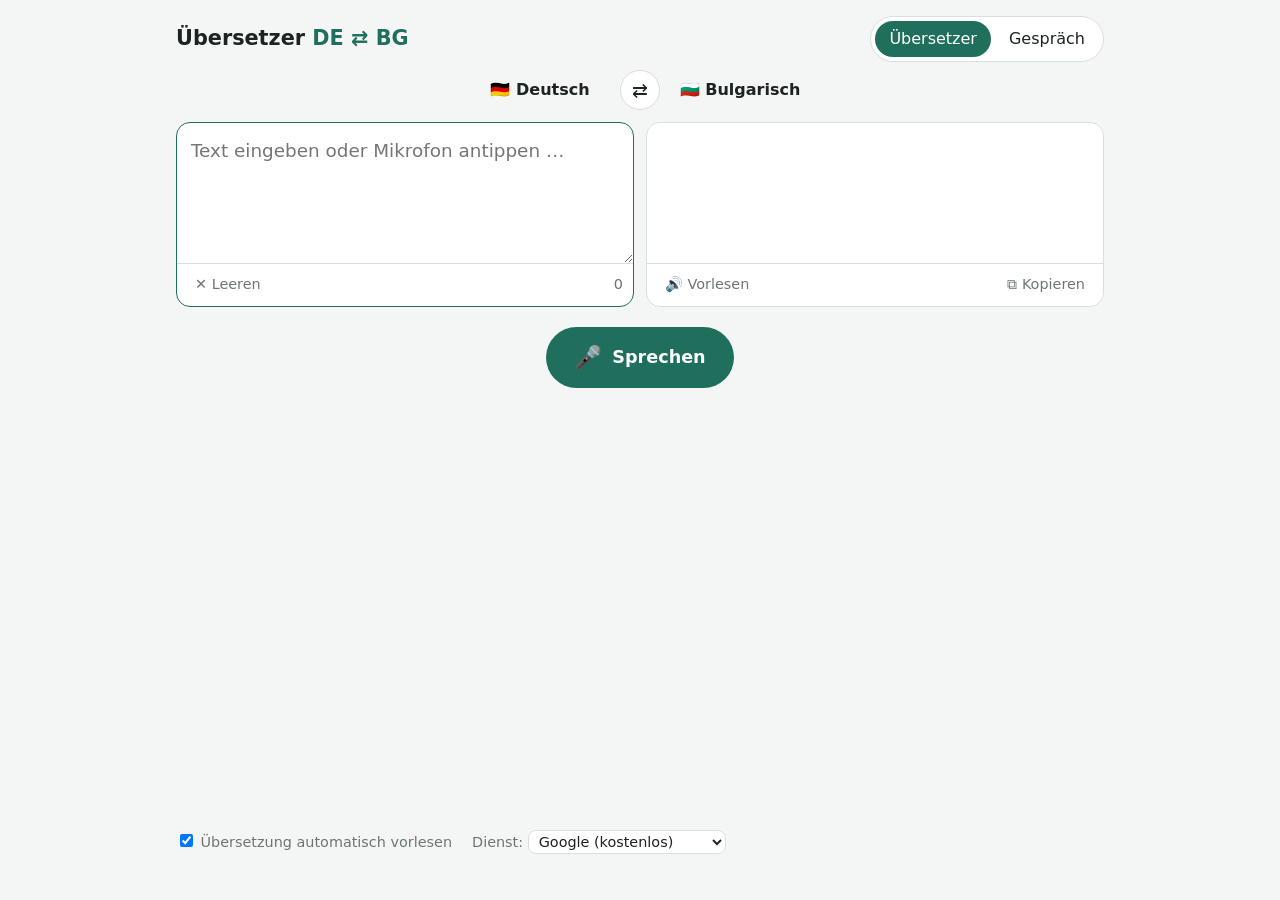
==== uebersetzer.html @ 12c06c35 "Add single-file build (uebersetzer.html) for opening without a server Co-Authored-By: Claude Opus 5." ====
<!doctype html>
<html lang="de">
<head>
  <meta charset="utf-8">
  <meta name="viewport" content="width=device-width, initial-scale=1, viewport-fit=cover">
  <meta name="theme-color" content="#1f6f5c">
  <meta name="description" content="Echtzeit-Übersetzer Deutsch ⇄ Bulgarisch mit Spracheingabe und Sprachausgabe.">
  <title>Übersetzer DE ⇄ BG</title>
  <link rel="icon" href="[data-uri]" type="image/svg+xml">
  <style>
:root {
  --bg: #f4f6f5;
  --surface: #ffffff;
  --text: #1b2421;
  --muted: #6b7672;
  --border: #d9dfdc;
  --accent: #1f6f5c;
  --accent-text: #ffffff;
  --danger: #c0392b;
  --bubble-de: #e7f1ee;
  --bubble-bg: #eef0f8;
  --radius: 14px;
}

@media (prefers-color-scheme: dark) {
  :root {
    --bg: #111715;
    --surface: #1b2320;
    --text: #e6ece9;
    --muted: #93a09b;
    --border: #2d3834;
    --accent: #3fb394;
    --accent-text: #0b1210;
    --danger: #e5675a;
    --bubble-de: #1e2f2a;
    --bubble-bg: #23273a;
  }
}

* { box-sizing: border-box; }

html, body {
  margin: 0;
  background: var(--bg);
  color: var(--text);
  font: 16px/1.5 system-ui, -apple-system, "Segoe UI", Roboto, sans-serif;
}

body {
  display: flex;
  flex-direction: column;
  min-height: 100vh;
  min-height: 100dvh;
  max-width: 960px;
  margin: 0 auto;
  padding: 0 16px env(safe-area-inset-bottom);
}

.app-header {
  display: flex;
  flex-wrap: wrap;
  align-items: center;
  justify-content: space-between;
  gap: 8px;
  padding: 16px 0 8px;
}

h1 { font-size: 1.3rem; margin: 0; }
h1 .pair { color: var(--accent); }

.tabs { display: flex; gap: 4px; background: var(--surface); border: 1px solid var(--border); border-radius: 999px; padding: 4px; }
.tab {
  border: 0; background: none; color: var(--text); font: inherit;
  padding: 6px 14px; border-radius: 999px; cursor: pointer;
}
.tab.active { background: var(--accent); color: var(--accent-text); }

main { flex: 1; display: flex; flex-direction: column; }
.view { display: flex; flex-direction: column; flex: 1; gap: 12px; }
.view[hidden] { display: none; }

.lang-bar { display: flex; align-items: center; justify-content: center; gap: 12px; font-weight: 600; }
.lang { min-width: 8.5em; text-align: center; }

.icon-btn {
  width: 40px; height: 40px; border-radius: 50%;
  border: 1px solid var(--border); background: var(--surface); color: var(--text);
  font-size: 1.2rem; cursor: pointer;
}

.panels { display: grid; grid-template-columns: 1fr 1fr; gap: 12px; }
@media (max-width: 640px) { .panels { grid-template-columns: 1fr; } }

.panel {
  display: flex; flex-direction: column;
  background: var(--surface); border: 1px solid var(--border); border-radius: var(--radius);
  min-height: 180px;
}
.panel textarea, .output-text {
  flex: 1; width: 100%; min-height: 140px; padding: 14px;
  border: 0; background: transparent; color: var(--text);
  font: inherit; font-size: 1.15rem; resize: vertical;
  white-space: pre-wrap; overflow-wrap: anywhere;
}
.panel textarea:focus { outline: none; }
.panel:focus-within { border-color: var(--accent); }
.output-text .interim, .bubble .interim { color: var(--muted); }

.panel-actions { display: flex; align-items: center; justify-content: space-between; gap: 8px; padding: 6px 10px; border-top: 1px solid var(--border); }
.small-btn {
  border: 0; background: none; color: var(--muted); font: inherit; font-size: .9rem;
  padding: 4px 8px; border-radius: 8px; cursor: pointer;
}
.small-btn:hover { background: var(--bg); color: var(--text); }
.muted { color: var(--muted); font-size: .9rem; }

.mic-row { display: flex; justify-content: center; padding: 8px 0; }
.mic-btn, .talk-btn {
  display: inline-flex; align-items: center; justify-content: center; gap: 10px;
  border: 0; border-radius: 999px; cursor: pointer; font: inherit; font-weight: 600;
  background: var(--accent); color: var(--accent-text);
}
.mic-btn { padding: 14px 28px; font-size: 1.1rem; }
.mic-icon { font-size: 1.4rem; }
.mic-btn.listening, .talk-btn.listening { background: var(--danger); animation: pulse 1.4s infinite; }
.mic-btn:disabled, .talk-btn:disabled { opacity: .5; cursor: not-allowed; animation: none; }

@keyframes pulse {
  0% { box-shadow: 0 0 0 0 color-mix(in srgb, var(--danger) 60%, transparent); }
  70% { box-shadow: 0 0 0 16px transparent; }
  100% { box-shadow: 0 0 0 0 transparent; }
}

.chat {
  flex: 1; min-height: 240px; max-height: 60vh; overflow-y: auto;
  display: flex; flex-direction: column; gap: 10px;
  background: var(--surface); border: 1px solid var(--border); border-radius: var(--radius); padding: 14px;
}
.chat-empty { margin: auto; text-align: center; }
.bubble { max-width: 85%; padding: 10px 14px; border-radius: var(--radius); }
.bubble.de { align-self: flex-start; background: var(--bubble-de); }
.bubble.bg { align-self: flex-end; background: var(--bubble-bg); }
.bubble .original { font-size: .9rem; color: var(--muted); }
.bubble .translation { font-size: 1.15rem; font-weight: 500; }
.bubble button { margin-top: 4px; padding: 2px 6px; }

.talk-row { display: grid; grid-template-columns: 1fr 1fr; gap: 12px; padding-bottom: 8px; }
.talk-btn { flex-direction: column; gap: 4px; padding: 18px 12px; border-radius: var(--radius); font-size: 1rem; }
.talk-btn .flag { font-size: 1.8rem; }

.settings {
  display: flex; flex-wrap: wrap; align-items: center; gap: 8px 20px;
  padding: 12px 0 16px; color: var(--muted); font-size: .9rem;
}
.settings select {
  font: inherit; color: var(--text); background: var(--surface);
  border: 1px solid var(--border); border-radius: 8px; padding: 2px 6px;
}
.status { width: 100%; margin: 0; min-height: 1.5em; }
.status.error { color: var(--danger); }
</style>
</head>
<body>
  <header class="app-header">
    <h1>Übersetzer <span class="pair">DE ⇄ BG</span></h1>
    <nav class="tabs" role="tablist">
      <button class="tab active" role="tab" aria-selected="true" data-tab="translator">Übersetzer</button>
      <button class="tab" role="tab" aria-selected="false" data-tab="conversation">Gespräch</button>
    </nav>
  </header>

  <main>
    <!-- Übersetzer: Text oder Sprache, live übersetzt -->
    <section id="translator" class="view active" role="tabpanel">
      <div class="lang-bar">
        <span class="lang" id="sourceLabel">🇩🇪 Deutsch</span>
        <button id="swapBtn" class="icon-btn" title="Sprachen tauschen" aria-label="Sprachen tauschen">⇄</button>
        <span class="lang" id="targetLabel">🇧🇬 Bulgarisch</span>
      </div>

      <div class="panels">
        <div class="panel">
          <textarea id="sourceText" placeholder="Text eingeben oder Mikrofon antippen …" autofocus></textarea>
          <div class="panel-actions">
            <button id="clearBtn" class="small-btn" title="Leeren">✕ Leeren</button>
            <span id="charCount" class="muted">0</span>
          </div>
        </div>
        <div class="panel output">
          <div id="targetText" class="output-text" aria-live="polite"></div>
          <div class="panel-actions">
            <button id="speakBtn" class="small-btn" title="Vorlesen">🔊 Vorlesen</button>
            <button id="copyBtn" class="small-btn" title="Kopieren">⧉ Kopieren</button>
          </div>
        </div>
      </div>

      <div class="mic-row">
        <button id="micBtn" class="mic-btn" aria-pressed="false">
          <span class="mic-icon">🎤</span>
          <span id="micLabel">Sprechen</span>
        </button>
      </div>
    </section>

    <!-- Gespräch: zwei Personen sprechen abwechselnd -->
    <section id="conversation" class="view" role="tabpanel" hidden>
      <div id="chat" class="chat" aria-live="polite">
        <p class="chat-empty muted">
          Tippe auf deine Sprache und sprich. Die Übersetzung wird angezeigt und vorgelesen.<br>
          Натиснете своя език и говорете. Преводът се показва и прочита на глас.
        </p>
      </div>
      <div class="talk-row">
        <button class="talk-btn" data-lang="de">
          <span class="flag">🇩🇪</span>
          <span>Deutsch sprechen</span>
        </button>
        <button class="talk-btn" data-lang="bg">
          <span class="flag">🇧🇬</span>
          <span>Говоря български</span>
        </button>
      </div>
    </section>
  </main>

  <footer class="settings">
    <label><input type="checkbox" id="autoSpeak" checked> Übersetzung automatisch vorlesen</label>
    <label>Dienst:
      <select id="provider">
        <option value="google">Google (kostenlos)</option>
        <option value="mymemory">MyMemory (kostenlos)</option>
      </select>
    </label>
    <p id="status" class="status" role="status"></p>
  </footer>

  <script>
/*
 * Translator – kleine, eigenständige Übersetzungsbibliothek (Deutsch ⇄ Bulgarisch).
 *
 * Kann unabhängig von der Oberfläche in jede Web-App eingebunden werden:
 *
 *   <script src="translator.js"><\/script>
 *   const t = new Translator({ provider: 'google' });
 *   const bg = await t.translate('Guten Morgen', 'de', 'bg');
 *
 * Unterstützte Dienste (beide ohne API-Schlüssel nutzbar):
 *   - 'google'   : inoffizieller Google-Translate-Endpunkt (schnell, gute Qualität)
 *   - 'mymemory' : MyMemory API (Tageslimit ~5000 Zeichen pro IP)
 * Fällt der gewählte Dienst aus, wird automatisch der andere versucht.
 */
(function (global) {
  'use strict';

  const MYMEMORY_MAX_BYTES = 450; // API-Limit liegt bei 500 Bytes pro Anfrage

  const providers = {
    async google(text, from, to, signal) {
      const url = 'https://translate.googleapis.com/translate_a/single' +
        `?client=gtx&dt=t&sl=${from}&tl=${to}&q=${encodeURIComponent(text)}`;
      const res = await fetch(url, { signal });
      if (!res.ok) throw new Error(`Google: HTTP ${res.status}`);
      const data = await res.json();
      return data[0].map((part) => part[0]).join('');
    },

    async mymemory(text, from, to, signal) {
      const chunks = splitIntoChunks(text, MYMEMORY_MAX_BYTES);
      const results = [];
      for (const chunk of chunks) {
        const url = 'https://api.mymemory.translated.net/get' +
          `?langpair=${from}|${to}&q=${encodeURIComponent(chunk)}`;
        const res = await fetch(url, { signal });
        if (!res.ok) throw new Error(`MyMemory: HTTP ${res.status}`);
        const data = await res.json();
        if (Number(data.responseStatus) !== 200) {
          throw new Error(`MyMemory: ${data.responseDetails || data.responseStatus}`);
        }
        results.push(decodeEntities(data.responseData.translatedText));
      }
      return results.join(' ');
    },
  };

  // Teilt Text an Satzgrenzen (notfalls an Wortgrenzen) in Stücke unter maxBytes.
  function splitIntoChunks(text, maxBytes) {
    const byteLength = (s) => new TextEncoder().encode(s).length;
    if (byteLength(text) <= maxBytes) return [text];

    const pieces = text.match(/[^.!?…\n]+[.!?…\n]*\s*/g) || [text];
    const chunks = [];
    let current = '';
    const push = (piece) => {
      if (byteLength(current + piece) <= maxBytes) {
        current += piece;
        return;
      }
      if (current) chunks.push(current.trim());
      current = '';
      if (byteLength(piece) <= maxBytes) {
        current = piece;
        return;
      }
      const words = piece.split(/(\s+)/).filter(Boolean);
      if (words.length > 1) {
        words.forEach(push);
        return;
      }
      // Einzelnes überlanges Wort: hart nach Zeichen teilen.
      let part = '';
      for (const ch of piece) {
        if (byteLength(part + ch) > maxBytes) {
          chunks.push(part);
          part = '';
        }
        part += ch;
      }
      current = part;
    };
    pieces.forEach(push);
    if (current.trim()) chunks.push(current.trim());
    return chunks;
  }

  function decodeEntities(s) {
    return s.replace(/&#(\d+);/g, (_, n) => String.fromCharCode(n))
      .replace(/&quot;/g, '"').replace(/&apos;|&#39;/g, "'")
      .replace(/&lt;/g, '<').replace(/&gt;/g, '>').replace(/&amp;/g, '&');
  }

  class Translator {
    constructor({ provider = 'google', cacheSize = 500 } = {}) {
      this.provider = provider;
      this.cacheSize = cacheSize;
      this.cache = new Map();
    }

    async translate(text, from, to, { signal } = {}) {
      const input = text.trim();
      if (!input || from === to) return input;

      const key = `${from}|${to}|${input}`;
      if (this.cache.has(key)) return this.cache.get(key);

      const order = [this.provider, ...Object.keys(providers).filter((p) => p !== this.provider)];
      let lastError;
      for (const name of order) {
        try {
          const result = await providers[name](input, from, to, signal);
          this.remember(key, result);
          return result;
        } catch (err) {
          if (err.name === 'AbortError') throw err;
          lastError = err;
        }
      }
      throw lastError;
    }

    remember(key, value) {
      if (this.cache.size >= this.cacheSize) {
        this.cache.delete(this.cache.keys().next().value);
      }
      this.cache.set(key, value);
    }
  }

  Translator.providers = providers;
  Translator.splitIntoChunks = splitIntoChunks;

  if (typeof module !== 'undefined' && module.exports) module.exports = Translator;
  else global.Translator = Translator;
})(typeof window !== 'undefined' ? window : globalThis);
</script>
  <script>
(function () {
  'use strict';

  const LANGS = {
    de: { label: '🇩🇪 Deutsch', speech: 'de-DE' },
    bg: { label: '🇧🇬 Bulgarisch', speech: 'bg-BG' },
  };
  const other = (lang) => (lang === 'de' ? 'bg' : 'de');

  const $ = (sel) => document.querySelector(sel);
  const els = {
    tabs: document.querySelectorAll('.tab'),
    sourceLabel: $('#sourceLabel'),
    targetLabel: $('#targetLabel'),
    swapBtn: $('#swapBtn'),
    sourceText: $('#sourceText'),
    targetText: $('#targetText'),
    charCount: $('#charCount'),
    clearBtn: $('#clearBtn'),
    speakBtn: $('#speakBtn'),
    copyBtn: $('#copyBtn'),
    micBtn: $('#micBtn'),
    micLabel: $('#micLabel'),
    chat: $('#chat'),
    talkBtns: document.querySelectorAll('.talk-btn'),
    autoSpeak: $('#autoSpeak'),
    provider: $('#provider'),
    status: $('#status'),
  };

  // ---------- Einstellungen (lokal gespeichert, falls möglich) ----------
  const settings = {
    load() {
      try { return JSON.parse(localStorage.getItem('dbg-settings')) || {}; } catch { return {}; }
    },
    save(values) {
      try { localStorage.setItem('dbg-settings', JSON.stringify(values)); } catch { /* egal */ }
    },
  };
  const saved = settings.load();
  let source = saved.source === 'bg' ? 'bg' : 'de';
  if (typeof saved.autoSpeak === 'boolean') els.autoSpeak.checked = saved.autoSpeak;
  if (saved.provider) els.provider.value = saved.provider;

  const translator = new Translator({ provider: els.provider.value });

  function persist() {
    settings.save({ source, autoSpeak: els.autoSpeak.checked, provider: els.provider.value });
  }

  function setStatus(text, isError = false) {
    els.status.textContent = text;
    els.status.classList.toggle('error', isError);
  }

  // ---------- Sprachausgabe ----------
  const synth = window.speechSynthesis;
  let speechQueue = Promise.resolve();
  let speaking = 0;
  let speechGeneration = 0;
  const warnedVoices = new Set();

  function findVoice(lang) {
    if (!synth) return null;
    const voices = synth.getVoices();
    const prefix = lang.slice(0, 2);
    return voices.find((v) => v.lang === lang) ||
      voices.find((v) => v.lang.replace('_', '-').toLowerCase().startsWith(prefix)) || null;
  }

  function speakNow(text, lang) {
    return new Promise((resolve) => {
      if (!synth || !text) return resolve();
      const utter = new SpeechSynthesisUtterance(text);
      utter.lang = LANGS[lang].speech;
      const voice = findVoice(utter.lang);
      if (voice) utter.voice = voice;
      else if (synth.getVoices().length && !warnedVoices.has(lang)) {
        warnedVoices.add(lang);
        setStatus(`Hinweis: Keine ${lang === 'bg' ? 'bulgarische' : 'deutsche'} Stimme auf diesem Gerät installiert – die Ausgabe klingt evtl. falsch.`);
      }
      utter.onend = utter.onerror = () => resolve();
      synth.speak(utter);
    });
  }

  // Sätze nacheinander vorlesen; während des Vorlesens wird das Mikrofon pausiert,
  // damit die eigene Sprachausgabe nicht wieder erkannt wird.
  function speak(text, lang) {
    speaking++;
    pauseRecognitionForSpeech();
    const generation = speechGeneration;
    speechQueue = speechQueue
      .then(() => generation === speechGeneration && speakNow(text, lang))
      .finally(() => {
        speaking--;
        if (!speaking) resumeRecognitionAfterSpeech();
      });
    return speechQueue;
  }

  function cancelSpeech() {
    speechGeneration++;
    if (synth) synth.cancel();
  }

  // ---------- Spracherkennung (gemeinsame Hilfen) ----------
  const SpeechRecognition = window.SpeechRecognition || window.webkitSpeechRecognition;

  function recognitionErrorText(error) {
    switch (error) {
      case 'not-allowed':
      case 'service-not-allowed':
        return 'Mikrofonzugriff verweigert. Bitte im Browser erlauben (Seite muss über HTTPS oder localhost laufen).';
      case 'audio-capture': return 'Kein Mikrofon gefunden.';
      case 'network': return 'Netzwerkfehler bei der Spracherkennung.';
      case 'language-not-supported': return 'Diese Sprache wird von der Spracherkennung des Browsers nicht unterstützt.';
      default: return `Spracherkennung: ${error}`;
    }
  }

  // ---------- Tab 1: Übersetzer ----------
  let translateTimer = null;
  let translateController = null;

  function renderLanguages() {
    els.sourceLabel.textContent = LANGS[source].label;
    els.targetLabel.textContent = LANGS[other(source)].label;
    els.sourceText.lang = source;
    els.targetText.lang = other(source);
    els.sourceText.placeholder = source === 'de'
      ? 'Text eingeben oder Mikrofon antippen …'
      : 'Въведете текст или натиснете микрофона …';
  }

  function scheduleTranslate(delay) {
    clearTimeout(translateTimer);
    translateTimer = setTimeout(runTranslate, delay);
  }

  async function runTranslate() {
    const text = els.sourceText.value;
    els.charCount.textContent = text.length;
    if (translateController) translateController.abort();
    if (!text.trim()) {
      els.targetText.textContent = '';
      return;
    }
    const controller = translateController = new AbortController();
    try {
      const result = await translator.translate(text, source, other(source), { signal: controller.signal });
      if (controller !== translateController) return;
      els.targetText.textContent = result;
      if (els.status.classList.contains('error')) setStatus('');
    } catch (err) {
      if (err.name !== 'AbortError') setStatus(`Übersetzung fehlgeschlagen: ${err.message}`, true);
    }
  }

  let recognition = null;
  let wantListening = false;
  let pausedForSpeech = false;

  function startRecognition() {
    if (recognition) return;
    const rec = recognition = new SpeechRecognition();
    rec.lang = LANGS[source].speech;
    rec.continuous = true;
    rec.interimResults = true;

    const existing = els.sourceText.value.trim();
    const base = existing ? existing + ' ' : '';
    let finals = '';

    rec.onresult = (event) => {
      let interim = '';
      for (let i = event.resultIndex; i < event.results.length; i++) {
        const result = event.results[i];
        const transcript = result[0].transcript.trim();
        if (!transcript) continue;
        if (result.isFinal) {
          finals += transcript + ' ';
          onFinalSegment(transcript, source);
        } else {
          interim += transcript + ' ';
        }
      }
      els.sourceText.value = (base + finals + interim).trimEnd();
      els.sourceText.scrollTop = els.sourceText.scrollHeight;
      scheduleTranslate(interim ? 250 : 0);
    };

    rec.onerror = (event) => {
      if (event.error === 'no-speech' || event.error === 'aborted') return;
      setStatus(recognitionErrorText(event.error), true);
      if (['not-allowed', 'service-not-allowed', 'audio-capture', 'language-not-supported'].includes(event.error)) {
        stopListening();
      }
    };

    // Browser beenden die Erkennung nach einer Pause von selbst – solange der Nutzer
    // zuhören möchte, wird sie neu gestartet.
    rec.onend = () => {
      if (recognition === rec) recognition = null;
      // Nicht abgeschlossene Zwischenergebnisse verwerfen, damit sie beim Neustart nicht doppelt erscheinen.
      if (finals || els.sourceText.value !== existing) {
        els.sourceText.value = (base + finals).trimEnd();
        scheduleTranslate(0);
      }
      if (wantListening && !pausedForSpeech) setTimeout(() => wantListening && !pausedForSpeech && startRecognition(), 150);
    };

    try {
      rec.start();
    } catch (err) {
      recognition = null;
      setStatus(`Spracherkennung konnte nicht starten: ${err.message}`, true);
    }
  }

  async function onFinalSegment(text, lang) {
    if (!els.autoSpeak.checked) return;
    try {
      const translated = await translator.translate(text, lang, other(lang));
      speak(translated, other(lang));
    } catch (err) {
      setStatus(`Übersetzung fehlgeschlagen: ${err.message}`, true);
    }
  }

  function startListening() {
    if (!SpeechRecognition) return;
    wantListening = true;
    els.micBtn.classList.add('listening');
    els.micBtn.setAttribute('aria-pressed', 'true');
    els.micLabel.textContent = source === 'de' ? 'Hört zu … (Stopp)' : 'Слушам … (Стоп)';
    setStatus('');
    startRecognition();
  }

  function stopListening() {
    wantListening = false;
    els.micBtn.classList.remove('listening');
    els.micBtn.setAttribute('aria-pressed', 'false');
    els.micLabel.textContent = 'Sprechen';
    if (recognition) recognition.stop();
  }

  function pauseRecognitionForSpeech() {
    pausedForSpeech = true;
    if (recognition) recognition.stop();
    if (conversation.rec) conversation.rec.abort();
  }

  function resumeRecognitionAfterSpeech() {
    pausedForSpeech = false;
    if (wantListening) startRecognition();
  }

  els.sourceText.addEventListener('input', () => scheduleTranslate(400));

  els.swapBtn.addEventListener('click', () => {
    const wasListening = wantListening;
    if (wasListening) stopListening();
    source = other(source);
    const translated = els.targetText.textContent;
    els.sourceText.value = translated;
    renderLanguages();
    persist();
    runTranslate();
    if (wasListening) setTimeout(startListening, 300);
  });

  els.clearBtn.addEventListener('click', () => {
    const wasListening = wantListening;
    if (wasListening) stopListening();
    els.sourceText.value = '';
    runTranslate();
    els.sourceText.focus();
    if (wasListening) setTimeout(startListening, 300);
  });

  els.speakBtn.addEventListener('click', () => {
    cancelSpeech();
    speak(els.targetText.textContent, other(source));
  });

  els.copyBtn.addEventListener('click', async () => {
    try {
      await navigator.clipboard.writeText(els.targetText.textContent);
      setStatus('In die Zwischenablage kopiert.');
    } catch {
      setStatus('Kopieren nicht möglich.', true);
    }
  });

  els.micBtn.addEventListener('click', () => (wantListening ? stopListening() : startListening()));

  // ---------- Tab 2: Gespräch ----------
  const conversation = { rec: null, lang: null };

  function addBubble(lang) {
    const empty = els.chat.querySelector('.chat-empty');
    if (empty) empty.remove();
    const bubble = document.createElement('div');
    bubble.className = `bubble ${lang}`;
    bubble.innerHTML = '<div class="original interim" lang="' + lang + '"></div>' +
      '<div class="translation" lang="' + other(lang) + '"></div>';
    els.chat.appendChild(bubble);
    els.chat.scrollTop = els.chat.scrollHeight;
    return bubble;
  }

  function setTalkState(activeLang) {
    els.talkBtns.forEach((btn) => {
      const isActive = btn.dataset.lang === activeLang;
      btn.classList.toggle('listening', isActive);
      btn.disabled = activeLang !== null && !isActive;
    });
  }

  function talk(lang) {
    if (conversation.rec) {
      conversation.rec.stop();
      return;
    }
    cancelSpeech();

    const rec = new SpeechRecognition();
    rec.lang = LANGS[lang].speech;
    rec.continuous = false;
    rec.interimResults = true;
    conversation.rec = rec;
    conversation.lang = lang;
    setTalkState(lang);
    setStatus('');

    const bubble = addBubble(lang);
    const originalEl = bubble.querySelector('.original');
    const translationEl = bubble.querySelector('.translation');
    let finalText = '';

    rec.onresult = (event) => {
      let interim = '';
      for (let i = event.resultIndex; i < event.results.length; i++) {
        const result = event.results[i];
        if (result.isFinal) finalText += result[0].transcript;
        else interim += result[0].transcript;
      }
      originalEl.textContent = (finalText + ' ' + interim).trim();
      els.chat.scrollTop = els.chat.scrollHeight;
    };

    rec.onerror = (event) => {
      if (event.error !== 'no-speech' && event.error !== 'aborted') {
        setStatus(recognitionErrorText(event.error), true);
      }
    };

    rec.onend = async () => {
      conversation.rec = null;
      setTalkState(null);
      const text = (finalText || originalEl.textContent).trim();
      if (!text) {
        bubble.remove();
        return;
      }
      originalEl.textContent = text;
      originalEl.classList.remove('interim');
      translationEl.textContent = '…';
      try {
        const translated = await translator.translate(text, lang, other(lang));
        translationEl.textContent = translated;
        const replay = document.createElement('button');
        replay.className = 'small-btn';
        replay.textContent = '🔊';
        replay.title = 'Erneut vorlesen';
        replay.addEventListener('click', () => speak(translated, other(lang)));
        bubble.appendChild(replay);
        els.chat.scrollTop = els.chat.scrollHeight;
        if (els.autoSpeak.checked) speak(translated, other(lang));
      } catch (err) {
        translationEl.textContent = '';
        setStatus(`Übersetzung fehlgeschlagen: ${err.message}`, true);
      }
    };

    try {
      rec.start();
    } catch (err) {
      conversation.rec = null;
      setTalkState(null);
      bubble.remove();
      setStatus(`Spracherkennung konnte nicht starten: ${err.message}`, true);
    }
  }

  els.talkBtns.forEach((btn) => btn.addEventListener('click', () => talk(btn.dataset.lang)));

  // ---------- Tabs & Einstellungen ----------
  els.tabs.forEach((tab) => tab.addEventListener('click', () => {
    if (wantListening) stopListening();
    if (conversation.rec) conversation.rec.abort();
    els.tabs.forEach((t) => {
      const active = t === tab;
      t.classList.toggle('active', active);
      t.setAttribute('aria-selected', String(active));
      document.getElementById(t.dataset.tab).hidden = !active;
    });
  }));

  els.autoSpeak.addEventListener('change', persist);
  els.provider.addEventListener('change', () => {
    translator.provider = els.provider.value;
    translator.cache.clear();
    persist();
    runTranslate();
  });

  // ---------- Start ----------
  renderLanguages();
  if (synth) synth.getVoices(); // Stimmenliste vorladen
  if (!SpeechRecognition) {
    els.micBtn.disabled = true;
    els.talkBtns.forEach((btn) => { btn.disabled = true; });
    setStatus('Spracherkennung wird von diesem Browser nicht unterstützt (Chrome, Edge oder Safari verwenden). Texteingabe funktioniert trotzdem.', true);
  }

  if ('serviceWorker' in navigator && location.protocol !== 'file:') {
    navigator.serviceWorker.register('sw.js').catch(() => { /* offline-Cache optional */ });
  }
})();
</script>
</body>
</html>
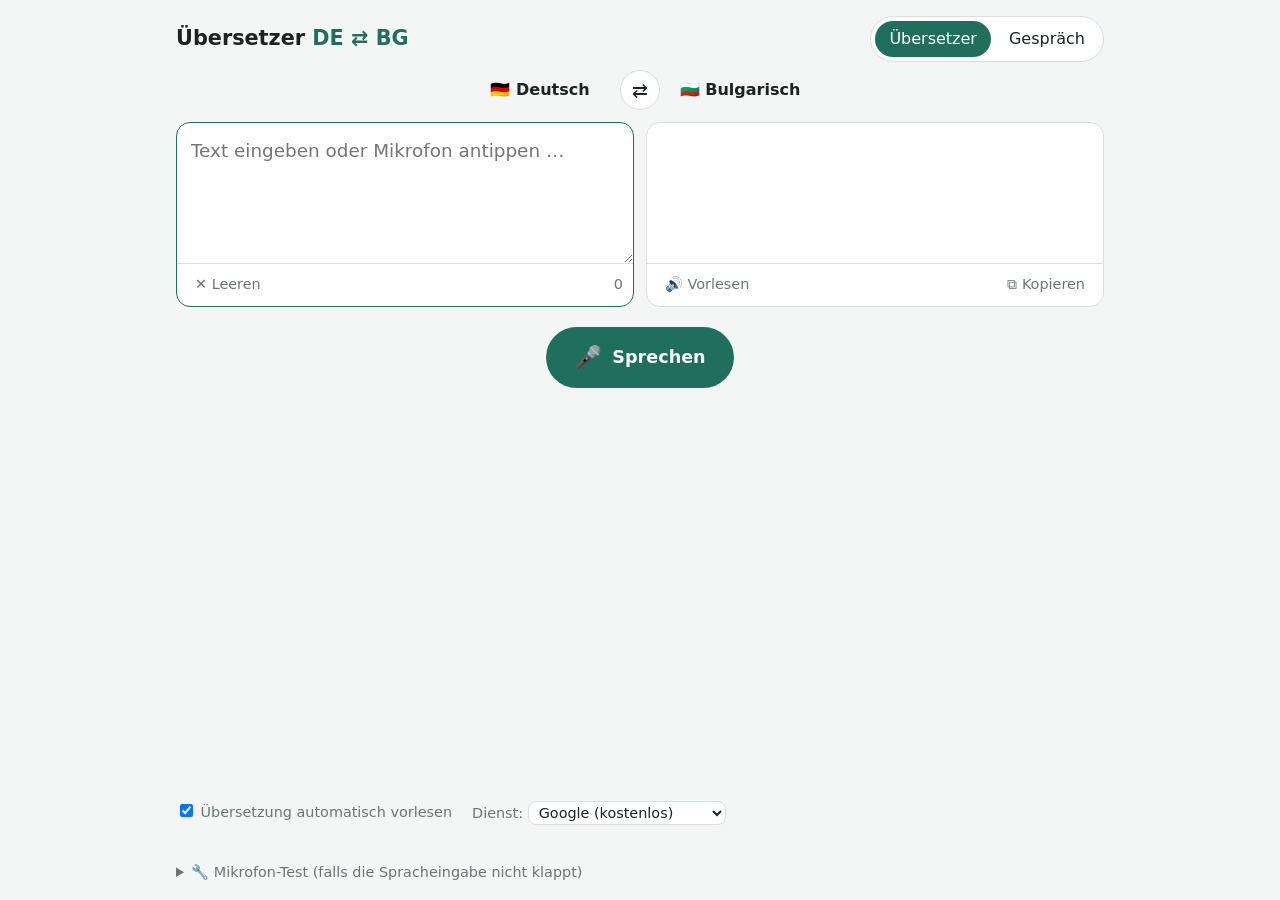
==== commit 7831decd: "Safari/iOS: don't unlock speech output in the tap that starts recording; add mic test - Unlocking sp" ====
--- a/uebersetzer.html
+++ b/uebersetzer.html
@@ -104,7 +104,7 @@
 }
 .panel textarea:focus { outline: none; }
 .panel:focus-within { border-color: var(--accent); }
-.output-text .interim, .bubble .interim { color: var(--muted); }
+.output-text.interim, .bubble .interim { color: var(--muted); }
 
 .panel-actions { display: flex; align-items: center; justify-content: space-between; gap: 8px; padding: 6px 10px; border-top: 1px solid var(--border); }
 .small-btn {
@@ -141,12 +141,17 @@
 .bubble.de { align-self: flex-start; background: var(--bubble-de); }
 .bubble.bg { align-self: flex-end; background: var(--bubble-bg); }
 .bubble .original { font-size: .9rem; color: var(--muted); }
+.bubble.live { outline: 2px dashed var(--danger); outline-offset: 2px; }
+.bubble.live .original { font-size: 1.15rem; color: var(--text); }
+.bubble.live .translation { font-size: .95rem; }
 .bubble .translation { font-size: 1.15rem; font-weight: 500; }
 .bubble button { margin-top: 4px; padding: 2px 6px; }
 
 .talk-row { display: grid; grid-template-columns: 1fr 1fr; gap: 12px; padding-bottom: 8px; }
 .talk-btn { flex-direction: column; gap: 4px; padding: 18px 12px; border-radius: var(--radius); font-size: 1rem; }
 .talk-btn .flag { font-size: 1.8rem; }
+.talk-hint { display: none; font-size: .85rem; font-weight: 500; }
+.talk-btn.listening .talk-hint { display: block; }
 
 .settings {
   display: flex; flex-wrap: wrap; align-items: center; gap: 8px 20px;
@@ -158,6 +163,14 @@
 }
 .status { width: 100%; margin: 0; min-height: 1.5em; }
 .status.error { color: var(--danger); }
+
+.diag { width: 100%; }
+.diag summary { cursor: pointer; }
+.diag-log {
+  white-space: pre-wrap; overflow-wrap: anywhere; font-size: .8rem; max-height: 240px; overflow-y: auto;
+  background: var(--surface); border: 1px solid var(--border); border-radius: 8px; padding: 8px; margin: 8px 0 0;
+}
+.diag-log:empty { display: none; }
 </style>
 </head>
 <body>
@@ -207,18 +220,22 @@
     <section id="conversation" class="view" role="tabpanel" hidden>
       <div id="chat" class="chat" aria-live="polite">
         <p class="chat-empty muted">
-          Tippe auf deine Sprache und sprich. Die Übersetzung wird angezeigt und vorgelesen.<br>
-          Натиснете своя език и говорете. Преводът се показва и прочита на глас.
+          Tippe auf deine Sprache und sprich – der Text erscheint Wort für Wort.
+          Zum Beenden erneut tippen, dann wird die Übersetzung vorgelesen.<br>
+          Натиснете своя език и говорете – текстът се появява дума по дума.
+          Натиснете отново, за да спрете, и преводът ще бъде прочетен.
         </p>
       </div>
       <div class="talk-row">
         <button class="talk-btn" data-lang="de">
           <span class="flag">🇩🇪</span>
           <span>Deutsch sprechen</span>
+          <span class="talk-hint">⏹ Tippen zum Stoppen</span>
         </button>
         <button class="talk-btn" data-lang="bg">
           <span class="flag">🇧🇬</span>
           <span>Говоря български</span>
+          <span class="talk-hint">⏹ Натиснете за стоп</span>
         </button>
       </div>
     </section>
@@ -233,6 +250,13 @@
       </select>
     </label>
     <p id="status" class="status" role="status"></p>
+    <details id="diag" class="diag">
+      <summary>🔧 Mikrofon-Test (falls die Spracheingabe nicht klappt)</summary>
+      <p class="muted">Auf „Test starten“ tippen und einen kurzen Satz sagen. Das Protokoll zeigt, was der Browser meldet.</p>
+      <button id="diagStart" class="small-btn">▶ Test starten</button>
+      <button id="diagCopy" class="small-btn">⧉ Protokoll kopieren</button>
+      <pre id="diagLog" class="diag-log"></pre>
+    </details>
   </footer>
 
   <script>
@@ -480,17 +504,37 @@
     if (synth) synth.cancel();
   }
 
+  // iOS spielt Sprachausgabe erst ab, nachdem sie einmal direkt durch ein Tippen gestartet wurde.
+  // Nicht im selben Tippen aufrufen, das eine Aufnahme startet: Safari schaltet sonst das Audio
+  // auf Wiedergabe um und die Spracherkennung bekommt keinen Ton.
+  let speechUnlocked = false;
+  function unlockSpeech() {
+    if (speechUnlocked || !synth) return;
+    speechUnlocked = true;
+    const utter = new SpeechSynthesisUtterance(' ');
+    utter.volume = 0;
+    synth.speak(utter);
+  }
+
   // ---------- Spracherkennung (gemeinsame Hilfen) ----------
   const SpeechRecognition = window.SpeechRecognition || window.webkitSpeechRecognition;
+  // iPadOS meldet sich wie ein Mac, hat aber einen Touchscreen.
+  const isIOS = /iPad|iPhone|iPod/.test(navigator.userAgent) ||
+    (navigator.platform === 'MacIntel' && navigator.maxTouchPoints > 1);
+  const isIOSNonSafari = isIOS && /CriOS|FxiOS|EdgiOS|OPiOS/.test(navigator.userAgent);
+  const IOS_HINT = 'Auf iPad/iPhone: Seite in Safari öffnen und unter Einstellungen → Allgemein → ' +
+    'Tastatur die „Diktierfunktion“ einschalten.';
 
   function recognitionErrorText(error) {
     switch (error) {
       case 'not-allowed':
       case 'service-not-allowed':
-        return 'Mikrofonzugriff verweigert. Bitte im Browser erlauben (Seite muss über HTTPS oder localhost laufen).';
-      case 'audio-capture': return 'Kein Mikrofon gefunden.';
+        return isIOS
+          ? `Spracherkennung nicht erlaubt. ${IOS_HINT}`
+          : 'Mikrofonzugriff verweigert. Bitte im Browser erlauben (Seite muss über HTTPS oder localhost laufen).';
+      case 'audio-capture': return 'Mikrofon nicht erreichbar – evtl. von einer anderen App belegt (Anruf, Sprachassistent, andere Browser-Tabs). Diese schließen und erneut tippen.';
       case 'network': return 'Netzwerkfehler bei der Spracherkennung.';
-      case 'language-not-supported': return 'Diese Sprache wird von der Spracherkennung des Browsers nicht unterstützt.';
+      case 'language-not-supported': return 'Diese Sprache wird von der Spracherkennung dieses Geräts nicht unterstützt.';
       default: return `Spracherkennung: ${error}`;
     }
   }
@@ -533,75 +577,166 @@
     }
   }
 
-  let recognition = null;
-  let wantListening = false;
-  let pausedForSpeech = false;
-
-  function startRecognition() {
-    if (recognition) return;
-    const rec = recognition = new SpeechRecognition();
-    rec.lang = LANGS[source].speech;
-    rec.continuous = true;
+  // Eine Erkennungssitzung. Auf Android ohne "continuous"-Modus (dort unzuverlässig, es wird
+  // stattdessen nach jedem Satz neu gestartet); auf iOS mit, weil iOS Neustarts ohne Tippen
+  // oft blockiert. onDone wird genau einmal aufgerufen – auch ohne "end"-Ereignis.
+  function listen(lang, { onText, onDone }) {
+    const rec = new SpeechRecognition();
+    rec.lang = LANGS[lang].speech;
+    rec.continuous = isIOS;
     rec.interimResults = true;
-
-    const existing = els.sourceText.value.trim();
-    const base = existing ? existing + ' ' : '';
-    let finals = '';
+    rec.maxAlternatives = 1;
+
+    let finalText = '';
+    let interimText = '';
+    let error = null;
+    let done = false;
+
+    const noAudioTimer = setTimeout(() => {
+      if (!done) {
+        setStatus(isIOS
+          ? `Das Mikrofon liefert keinen Ton. ${IOS_HINT}`
+          : 'Das Mikrofon liefert keinen Ton. Mikrofon in den Browser-Einstellungen erlauben und die Seite direkt in Chrome öffnen (nicht in einer anderen App).', true);
+      }
+    }, 4000);
+
+    function finish(aborted = false) {
+      if (done) return;
+      done = true;
+      clearTimeout(noAudioTimer);
+      onDone({ text: (finalText + ' ' + interimText).trim(), error, aborted });
+    }
+
+    rec.onaudiostart = rec.onspeechstart = () => {
+      clearTimeout(noAudioTimer);
+      if (els.status.classList.contains('error')) setStatus('');
+    };
 
     rec.onresult = (event) => {
-      let interim = '';
-      for (let i = event.resultIndex; i < event.results.length; i++) {
+      // Immer alle Ergebnisse neu zusammensetzen – robuster als event.resultIndex.
+      finalText = '';
+      interimText = '';
+      for (let i = 0; i < event.results.length; i++) {
         const result = event.results[i];
-        const transcript = result[0].transcript.trim();
-        if (!transcript) continue;
-        if (result.isFinal) {
-          finals += transcript + ' ';
-          onFinalSegment(transcript, source);
-        } else {
-          interim += transcript + ' ';
-        }
+        if (result.isFinal) finalText += result[0].transcript + ' ';
+        else interimText += result[0].transcript + ' ';
       }
-      els.sourceText.value = (base + finals + interim).trimEnd();
-      els.sourceText.scrollTop = els.sourceText.scrollHeight;
-      scheduleTranslate(interim ? 250 : 0);
+      clearTimeout(noAudioTimer);
+      onText(finalText.trim(), interimText.trim());
     };
 
     rec.onerror = (event) => {
-      if (event.error === 'no-speech' || event.error === 'aborted') return;
-      setStatus(recognitionErrorText(event.error), true);
-      if (['not-allowed', 'service-not-allowed', 'audio-capture', 'language-not-supported'].includes(event.error)) {
-        stopListening();
-      }
+      if (event.error !== 'no-speech' && event.error !== 'aborted') error = event.error;
     };
-
-    // Browser beenden die Erkennung nach einer Pause von selbst – solange der Nutzer
-    // zuhören möchte, wird sie neu gestartet.
-    rec.onend = () => {
-      if (recognition === rec) recognition = null;
-      // Nicht abgeschlossene Zwischenergebnisse verwerfen, damit sie beim Neustart nicht doppelt erscheinen.
-      if (finals || els.sourceText.value !== existing) {
-        els.sourceText.value = (base + finals).trimEnd();
-        scheduleTranslate(0);
-      }
-      if (wantListening && !pausedForSpeech) setTimeout(() => wantListening && !pausedForSpeech && startRecognition(), 150);
-    };
+    rec.onend = () => finish();
 
     try {
       rec.start();
     } catch (err) {
-      recognition = null;
-      setStatus(`Spracherkennung konnte nicht starten: ${err.message}`, true);
-    }
-  }
-
-  async function onFinalSegment(text, lang) {
+      error = err.message;
+      finish();
+    }
+
+    // Beides beendet sofort (synchron), damit direkt danach – noch im selben Tippen –
+    // eine neue Aufnahme gestartet werden kann. Nicht auf "end" warten: manche Geräte
+    // schicken es spät oder nie.
+    return {
+      // Beenden und das bisher Gesagte (auch unsichere Wörter) behalten.
+      stop() {
+        finish();
+        try { rec.abort(); } catch { /* bereits beendet */ }
+      },
+      // Beenden und das Gesagte verwerfen.
+      abort() {
+        finish(true);
+        try { rec.abort(); } catch { /* bereits beendet */ }
+      },
+    };
+  }
+
+  // Hört fortlaufend zu, bis stop() aufgerufen wird: nach jedem Satz wird eine neue Sitzung
+  // gestartet. Mikrofonfehler wie "audio-capture" treten oft nur kurz auf (das Mikrofon ist
+  // von der vorigen Aufnahme oder der Sprachausgabe noch belegt) – dann wird es mit kurzer
+  // Pause erneut versucht, statt sofort einen Fehler anzuzeigen.
+  const PERMISSION_ERRORS = ['not-allowed', 'service-not-allowed', 'language-not-supported'];
+  const MAX_RETRIES = 3;
+  const MIC_RELEASE_DELAY = 300;
+
+  function listenContinuously(lang, { onText, onSegment, onFatal }) {
+    let active = true;
+    let paused = false;
+    let session = null;
+    let failures = 0;
+    let timer = null;
+
+    function schedule(delay) {
+      clearTimeout(timer);
+      timer = setTimeout(run, delay);
+    }
+
+    function run() {
+      if (!active || paused || session) return;
+      let ended = false;
+      const current = listen(lang, {
+        onText,
+        onDone({ text, error, aborted }) {
+          ended = true;
+          if (session === current) session = null;
+          if (text && !aborted) onSegment(text);
+          if (!active || aborted) return;
+          if (!error) {
+            failures = 0;
+            schedule(MIC_RELEASE_DELAY);
+            return;
+          }
+          failures++;
+          if (PERMISSION_ERRORS.includes(error) || failures > MAX_RETRIES) {
+            active = false;
+            onFatal(error);
+            return;
+          }
+          schedule(MIC_RELEASE_DELAY * 2 * failures);
+        },
+      });
+      if (!ended) session = current;
+    }
+
+    // Erster Start sofort – iOS erlaubt das Mikrofon nur direkt beim Tippen.
+    run();
+
+    return {
+      // Beenden; das zuletzt Gesagte wird noch (synchron) über onSegment geliefert.
+      stop() {
+        active = false;
+        clearTimeout(timer);
+        if (session) session.stop();
+      },
+      // Beenden und das gerade Gesagte verwerfen.
+      abort() {
+        active = false;
+        clearTimeout(timer);
+        if (session) session.abort();
+      },
+      pause() {
+        paused = true;
+        clearTimeout(timer);
+        if (session) session.stop();
+      },
+      resume() {
+        paused = false;
+        if (active) schedule(MIC_RELEASE_DELAY);
+      },
+    };
+  }
+
+  let listener = null;
+  let wantListening = false;
+
+  function onFinalSegment(text, lang) {
     if (!els.autoSpeak.checked) return;
-    try {
-      const translated = await translator.translate(text, lang, other(lang));
-      speak(translated, other(lang));
-    } catch (err) {
-      setStatus(`Übersetzung fehlgeschlagen: ${err.message}`, true);
-    }
+    translator.translate(text, lang, other(lang))
+      .then((translated) => speak(translated, other(lang)))
+      .catch((err) => setStatus(`Übersetzung fehlgeschlagen: ${err.message}`, true));
   }
 
   function startListening() {
@@ -611,49 +746,80 @@
     els.micBtn.setAttribute('aria-pressed', 'true');
     els.micLabel.textContent = source === 'de' ? 'Hört zu … (Stopp)' : 'Слушам … (Стоп)';
     setStatus('');
-    startRecognition();
-  }
-
-  function stopListening() {
+    cancelSpeech();
+
+    const lang = source;
+    const existing = els.sourceText.value.trim();
+    let base = existing ? existing + ' ' : '';
+    let current = null;
+    current = listener = listenContinuously(lang, {
+      onText(finalText, interim) {
+        if (listener !== current) return;
+        els.sourceText.value = (base + finalText + ' ' + interim).trim();
+        els.sourceText.scrollTop = els.sourceText.scrollHeight;
+        els.targetText.classList.toggle('interim', Boolean(interim));
+        scheduleTranslate(interim ? 250 : 0);
+      },
+      onSegment(text) {
+        if (listener !== current) return;
+        base += text + ' ';
+        els.sourceText.value = base.trim();
+        els.targetText.classList.remove('interim');
+        scheduleTranslate(0);
+        onFinalSegment(text, lang);
+      },
+      onFatal(error) {
+        setStatus(recognitionErrorText(error), true);
+        if (wantListening && (current === null || listener === current)) stopListening();
+      },
+    });
+  }
+
+  // discard: gerade Gesagtes verwerfen (beim Leeren/Tauschen), sonst behalten.
+  function stopListening({ discard = false } = {}) {
     wantListening = false;
     els.micBtn.classList.remove('listening');
     els.micBtn.setAttribute('aria-pressed', 'false');
     els.micLabel.textContent = 'Sprechen';
-    if (recognition) recognition.stop();
-  }
-
+    if (!listener) return;
+    if (discard) {
+      listener.abort();
+      listener = null;
+    } else {
+      listener.stop();
+    }
+  }
+
+  // Während der Sprachausgabe nicht zuhören, damit die App sich nicht selbst erkennt.
   function pauseRecognitionForSpeech() {
-    pausedForSpeech = true;
-    if (recognition) recognition.stop();
-    if (conversation.rec) conversation.rec.abort();
+    if (listener && wantListening) listener.pause();
   }
 
   function resumeRecognitionAfterSpeech() {
-    pausedForSpeech = false;
-    if (wantListening) startRecognition();
+    if (listener && wantListening) listener.resume();
   }
 
   els.sourceText.addEventListener('input', () => scheduleTranslate(400));
 
   els.swapBtn.addEventListener('click', () => {
     const wasListening = wantListening;
-    if (wasListening) stopListening();
+    if (wasListening) stopListening({ discard: true });
     source = other(source);
     const translated = els.targetText.textContent;
     els.sourceText.value = translated;
     renderLanguages();
     persist();
     runTranslate();
-    if (wasListening) setTimeout(startListening, 300);
+    if (wasListening) startListening();
   });
 
   els.clearBtn.addEventListener('click', () => {
     const wasListening = wantListening;
-    if (wasListening) stopListening();
+    if (wasListening) stopListening({ discard: true });
     els.sourceText.value = '';
     runTranslate();
     els.sourceText.focus();
-    if (wasListening) setTimeout(startListening, 300);
+    if (wasListening) startListening();
   });
 
   els.speakBtn.addEventListener('click', () => {
@@ -670,18 +836,29 @@
     }
   });
 
-  els.micBtn.addEventListener('click', () => (wantListening ? stopListening() : startListening()));
+  els.micBtn.addEventListener('click', () => {
+    if (!wantListening) {
+      startListening();
+      return;
+    }
+    stopListening();
+    unlockSpeech();
+  });
 
   // ---------- Tab 2: Gespräch ----------
-  const conversation = { rec: null, lang: null };
+  // Antippen startet die Aufnahme, die bis zum erneuten Antippen weiterläuft. Jedes erkannte
+  // Wort erscheint sofort, der Satz baut sich in der Blase auf und die Übersetzung wächst mit.
+  // Antippen der anderen Sprache wechselt direkt.
+  let talking = null; // { lang, listener, finish }
 
   function addBubble(lang) {
     const empty = els.chat.querySelector('.chat-empty');
     if (empty) empty.remove();
     const bubble = document.createElement('div');
-    bubble.className = `bubble ${lang}`;
-    bubble.innerHTML = '<div class="original interim" lang="' + lang + '"></div>' +
-      '<div class="translation" lang="' + other(lang) + '"></div>';
+    bubble.className = `bubble ${lang} live`;
+    bubble.innerHTML = '<div class="original" lang="' + lang + '"></div>' +
+      '<div class="translation interim" lang="' + other(lang) + '"></div>';
+    bubble.querySelector('.original').innerHTML = '<span class="interim">…</span>';
     els.chat.appendChild(bubble);
     els.chat.scrollTop = els.chat.scrollHeight;
     return bubble;
@@ -691,92 +868,224 @@
     els.talkBtns.forEach((btn) => {
       const isActive = btn.dataset.lang === activeLang;
       btn.classList.toggle('listening', isActive);
-      btn.disabled = activeLang !== null && !isActive;
+      btn.setAttribute('aria-pressed', String(isActive));
     });
   }
 
-  function talk(lang) {
-    if (conversation.rec) {
-      conversation.rec.stop();
-      return;
-    }
-    cancelSpeech();
-
-    const rec = new SpeechRecognition();
-    rec.lang = LANGS[lang].speech;
-    rec.continuous = false;
-    rec.interimResults = true;
-    conversation.rec = rec;
-    conversation.lang = lang;
-    setTalkState(lang);
-    setStatus('');
-
+  function startTalking(lang) {
     const bubble = addBubble(lang);
     const originalEl = bubble.querySelector('.original');
     const translationEl = bubble.querySelector('.translation');
-    let finalText = '';
-
-    rec.onresult = (event) => {
-      let interim = '';
-      for (let i = event.resultIndex; i < event.results.length; i++) {
-        const result = event.results[i];
-        if (result.isFinal) finalText += result[0].transcript;
-        else interim += result[0].transcript;
+    let committed = '';
+    let finished = false;
+    let liveTimer = null;
+    let liveController = null;
+
+    // Erkannter Text: fertige Wörter normal, noch unsichere Wörter grau.
+    function show(confirmed = '', pending = '') {
+      const solid = (committed + ' ' + confirmed).trim();
+      originalEl.textContent = solid;
+      const rest = pending.trim();
+      if (rest) {
+        const span = document.createElement('span');
+        span.className = 'interim';
+        span.textContent = (solid ? ' ' : '') + rest;
+        originalEl.appendChild(span);
       }
-      originalEl.textContent = (finalText + ' ' + interim).trim();
+      if (!solid && !rest) originalEl.innerHTML = '<span class="interim">…</span>';
       els.chat.scrollTop = els.chat.scrollHeight;
-    };
-
-    rec.onerror = (event) => {
-      if (event.error !== 'no-speech' && event.error !== 'aborted') {
-        setStatus(recognitionErrorText(event.error), true);
-      }
-    };
-
-    rec.onend = async () => {
-      conversation.rec = null;
-      setTalkState(null);
-      const text = (finalText || originalEl.textContent).trim();
-      if (!text) {
-        bubble.remove();
-        return;
-      }
-      originalEl.textContent = text;
-      originalEl.classList.remove('interim');
-      translationEl.textContent = '…';
+      clearTimeout(liveTimer);
+      liveTimer = setTimeout(() => translateLive((solid + ' ' + rest).trim()), 350);
+    }
+
+    async function translateLive(text) {
+      if (finished || !text) return;
+      if (liveController) liveController.abort();
+      const controller = liveController = new AbortController();
       try {
-        const translated = await translator.translate(text, lang, other(lang));
-        translationEl.textContent = translated;
-        const replay = document.createElement('button');
-        replay.className = 'small-btn';
-        replay.textContent = '🔊';
-        replay.title = 'Erneut vorlesen';
-        replay.addEventListener('click', () => speak(translated, other(lang)));
-        bubble.appendChild(replay);
-        els.chat.scrollTop = els.chat.scrollHeight;
-        if (els.autoSpeak.checked) speak(translated, other(lang));
-      } catch (err) {
-        translationEl.textContent = '';
-        setStatus(`Übersetzung fehlgeschlagen: ${err.message}`, true);
-      }
-    };
-
+        const translated = await translator.translate(text, lang, other(lang), { signal: controller.signal });
+        if (!finished && controller === liveController) {
+          translationEl.textContent = translated;
+          els.chat.scrollTop = els.chat.scrollHeight;
+        }
+      } catch { /* Live-Vorschau: Fehler erst beim Abschluss melden */ }
+    }
+
+    function finish() {
+      if (finished) return;
+      finished = true;
+      clearTimeout(liveTimer);
+      if (liveController) liveController.abort();
+      bubble.classList.remove('live');
+      finishBubble(bubble, lang, committed);
+    }
+
+    let failed = false;
+    let current = null;
+    current = listenContinuously(lang, {
+      onText(finalText, interim) {
+        if (!finished) show(finalText, interim);
+      },
+      onSegment(text) {
+        if (finished) return;
+        committed = (committed + ' ' + text).trim();
+        show();
+      },
+      onFatal(error) {
+        failed = true;
+        setStatus(recognitionErrorText(error), true);
+        if (talking && talking.listener === current) {
+          talking = null;
+          setTalkState(null);
+        }
+        finish();
+      },
+    });
+    if (failed) return null;
+    return { lang, listener: current, finish };
+  }
+
+  async function finishBubble(bubble, lang, text) {
+    const originalEl = bubble.querySelector('.original');
+    const translationEl = bubble.querySelector('.translation');
+    if (!text) {
+      bubble.remove();
+      return;
+    }
+    originalEl.textContent = text;
+    translationEl.classList.remove('interim');
+    if (!translationEl.textContent) translationEl.textContent = '…';
     try {
+      const translated = await translator.translate(text, lang, other(lang));
+      translationEl.textContent = translated;
+      const replay = document.createElement('button');
+      replay.className = 'small-btn';
+      replay.textContent = '🔊';
+      replay.title = 'Erneut vorlesen';
+      replay.addEventListener('click', () => { cancelSpeech(); speak(translated, other(lang)); });
+      bubble.appendChild(replay);
+      els.chat.scrollTop = els.chat.scrollHeight;
+      if (els.autoSpeak.checked) speak(translated, other(lang));
+    } catch (err) {
+      translationEl.textContent = '';
+      setStatus(`Übersetzung fehlgeschlagen: ${err.message}`, true);
+    }
+  }
+
+  // Alles synchron im Klick-Handler: iOS startet das Mikrofon nur direkt beim Tippen.
+  function talk(lang) {
+    const previous = talking;
+    stopTalking();
+    if (previous && previous.lang === lang) {
+      unlockSpeech(); // Stopp-Tippen: jetzt darf die Sprachausgabe freigeschaltet werden
+      return;
+    }
+    cancelSpeech();
+    setStatus('');
+    talking = startTalking(lang);
+    if (talking) setTalkState(lang);
+  }
+
+  function stopTalking({ discard = false } = {}) {
+    if (!talking) return;
+    const previous = talking;
+    talking = null;
+    setTalkState(null);
+    if (discard) previous.listener.abort();
+    else previous.listener.stop();
+    previous.finish();
+  }
+
+  els.talkBtns.forEach((btn) => btn.addEventListener('click', () => talk(btn.dataset.lang)));
+
+  // Jedes andere Tippen (Reiter, Knöpfe, Textfeld …) schaltet die Sprachausgabe ebenfalls frei.
+  document.addEventListener('pointerup', (event) => {
+    if (!event.target.closest('#micBtn, .talk-btn')) unlockSpeech();
+  });
+
+  // ---------- Mikrofon-Test (Fehlersuche) ----------
+  // Startet eine einfache Erkennung ohne Extras und protokolliert jedes Ereignis, damit man
+  // sieht, an welcher Stelle der Browser hängen bleibt.
+  const diag = {
+    details: document.getElementById('diag'),
+    log: document.getElementById('diagLog'),
+    startBtn: document.getElementById('diagStart'),
+    copyBtn: document.getElementById('diagCopy'),
+  };
+  let diagStart = 0;
+
+  function diagWrite(line) {
+    const t = diagStart ? ((performance.now() - diagStart) / 1000).toFixed(1) + 's ' : '';
+    diag.log.textContent += t + line + '\n';
+  }
+
+  async function runMicTest() {
+    diag.log.textContent = '';
+    diagStart = 0;
+    diagWrite(`Browser: ${navigator.userAgent}`);
+    diagWrite(`iOS: ${isIOS} · Spracherkennung vorhanden: ${Boolean(SpeechRecognition)} · Sprache: ${LANGS[source].speech}`);
+    if (!SpeechRecognition) return;
+    if (wantListening) stopListening();
+    stopTalking();
+    cancelSpeech();
+    diagStart = performance.now();
+
+    let rec;
+    try {
+      rec = new SpeechRecognition();
+      rec.lang = LANGS[source].speech;
+      rec.continuous = false;
+      rec.interimResults = true;
+      ['start', 'audiostart', 'soundstart', 'speechstart', 'speechend', 'soundend', 'audioend', 'nomatch']
+        .forEach((name) => rec.addEventListener(name, () => diagWrite(`Ereignis: ${name}`)));
+      rec.onresult = (e) => {
+        const r = e.results[e.results.length - 1];
+        diagWrite(`Ergebnis${r.isFinal ? ' (fertig)' : ''}: „${r[0].transcript}“`);
+      };
+      rec.onerror = (e) => diagWrite(`FEHLER: ${e.error}${e.message ? ' – ' + e.message : ''}`);
+      rec.onend = () => {
+        diagWrite('Ereignis: end – Test beendet');
+        testGetUserMedia();
+      };
       rec.start();
+      diagWrite('start() aufgerufen – bitte jetzt etwas sagen …');
+      setTimeout(() => { try { rec.stop(); } catch { /* schon beendet */ } }, 8000);
     } catch (err) {
-      conversation.rec = null;
-      setTalkState(null);
-      bubble.remove();
-      setStatus(`Spracherkennung konnte nicht starten: ${err.message}`, true);
-    }
-  }
-
-  els.talkBtns.forEach((btn) => btn.addEventListener('click', () => talk(btn.dataset.lang)));
+      diagWrite(`FEHLER beim Start: ${err.name}: ${err.message}`);
+      testGetUserMedia();
+    }
+  }
+
+  // Prüft getrennt davon, ob der Browser überhaupt Ton vom Mikrofon bekommt.
+  async function testGetUserMedia() {
+    if (!navigator.mediaDevices || !navigator.mediaDevices.getUserMedia) {
+      diagWrite('Mikrofon-Zugriff (getUserMedia): nicht verfügbar');
+      return;
+    }
+    try {
+      const stream = await navigator.mediaDevices.getUserMedia({ audio: true });
+      const track = stream.getAudioTracks()[0];
+      diagWrite(`Mikrofon-Zugriff: OK (${track ? track.label || 'Mikrofon' : 'keine Spur'})`);
+      stream.getTracks().forEach((t) => t.stop());
+    } catch (err) {
+      diagWrite(`Mikrofon-Zugriff: FEHLER ${err.name}: ${err.message}`);
+    }
+  }
+
+  diag.startBtn.addEventListener('click', runMicTest);
+  diag.copyBtn.addEventListener('click', async () => {
+    try {
+      await navigator.clipboard.writeText(diag.log.textContent);
+      diag.copyBtn.textContent = '✓ Kopiert';
+    } catch {
+      diag.copyBtn.textContent = 'Kopieren nicht möglich – Text markieren';
+    }
+  });
 
   // ---------- Tabs & Einstellungen ----------
   els.tabs.forEach((tab) => tab.addEventListener('click', () => {
     if (wantListening) stopListening();
-    if (conversation.rec) conversation.rec.abort();
+    stopTalking();
     els.tabs.forEach((t) => {
       const active = t === tab;
       t.classList.toggle('active', active);
@@ -799,7 +1108,11 @@
   if (!SpeechRecognition) {
     els.micBtn.disabled = true;
     els.talkBtns.forEach((btn) => { btn.disabled = true; });
-    setStatus('Spracherkennung wird von diesem Browser nicht unterstützt (Chrome, Edge oder Safari verwenden). Texteingabe funktioniert trotzdem.', true);
+    setStatus(isIOS
+      ? `Spracheingabe ist in diesem Browser nicht verfügbar. ${IOS_HINT} Texteingabe funktioniert trotzdem.`
+      : 'Spracherkennung wird von diesem Browser nicht unterstützt (Chrome, Edge oder Safari verwenden). Texteingabe funktioniert trotzdem.', true);
+  } else if (isIOSNonSafari) {
+    setStatus(`Hinweis: Falls das Mikrofon nicht reagiert – ${IOS_HINT}`);
   }
 
   if ('serviceWorker' in navigator && location.protocol !== 'file:') {
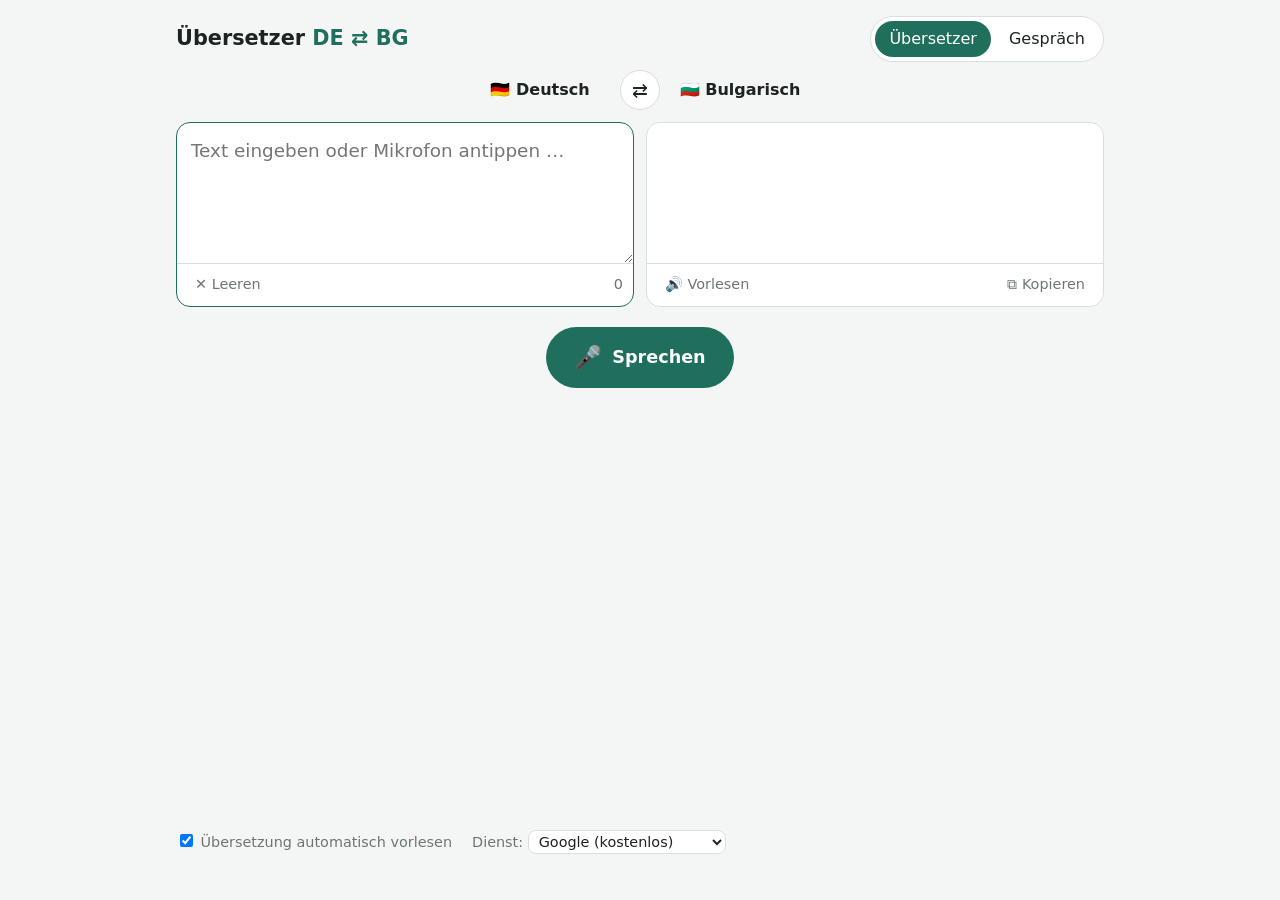
==== commit a28e7ec2: "Hide mic test (only with ?test), point iOS hints to Siri, remove stray screenshots - The mic test pa" ====
--- a/uebersetzer.html
+++ b/uebersetzer.html
@@ -250,10 +250,12 @@
       </select>
     </label>
     <p id="status" class="status" role="status"></p>
-    <details id="diag" class="diag">
+    <!-- Mikrofon-Test zur Fehlersuche: nur mit ?test in der Adresse sichtbar -->
+    <details id="diag" class="diag" hidden>
       <summary>🔧 Mikrofon-Test (falls die Spracheingabe nicht klappt)</summary>
-      <p class="muted">Auf „Test starten“ tippen und einen kurzen Satz sagen. Das Protokoll zeigt, was der Browser meldet.</p>
-      <button id="diagStart" class="small-btn">▶ Test starten</button>
+      <p class="muted">Einen Test antippen und einen kurzen Satz sagen (ca. 8 Sekunden). Das Protokoll zeigt, was der Browser meldet.</p>
+      <button id="diagStart" class="small-btn">▶ Test 1</button>
+      <button id="diagPlain" class="small-btn">▶ Test 2</button>
       <button id="diagCopy" class="small-btn">⧉ Protokoll kopieren</button>
       <pre id="diagLog" class="diag-log"></pre>
     </details>
@@ -522,8 +524,14 @@
   const isIOS = /iPad|iPhone|iPod/.test(navigator.userAgent) ||
     (navigator.platform === 'MacIntel' && navigator.maxTouchPoints > 1);
   const isIOSNonSafari = isIOS && /CriOS|FxiOS|EdgiOS|OPiOS/.test(navigator.userAgent);
-  const IOS_HINT = 'Auf iPad/iPhone: Seite in Safari öffnen und unter Einstellungen → Allgemein → ' +
-    'Tastatur die „Diktierfunktion“ einschalten.';
+  // Safari (und andere iOS-Browser ohne eigene Spracherkennung) – nicht Chrome auf iOS.
+  const isIOSSafari = isIOS && !isIOSNonSafari;
+  // Die Spracherkennung von iPad/iPhone läuft über Siri – ohne Siri hört sie nur Stille.
+  const SIRI_STEPS = 'Einstellungen → Siri → Siri einschalten und Einstellungen → Allgemein → ' +
+    'Tastatur → „Diktierfunktion“ einschalten. Danach den Tab schließen und die Seite neu öffnen.';
+  const SAFARI_BUG_HINT = `Das Mikrofon hört nichts. Bitte prüfen: ${SIRI_STEPS} ` +
+    'Hilft das nicht, die Seite in Chrome öffnen.';
+  const IOS_HINT = `Auf iPad/iPhone: ${SIRI_STEPS}`;
 
   function recognitionErrorText(error) {
     switch (error) {
@@ -539,6 +547,32 @@
     }
   }
 
+  // Safari-Fehler: Hat die Seite schon einmal Ton ausgegeben, bleibt das Audiosystem im
+  // Wiedergabe-Modus und die Spracherkennung hört nur Stille. Ein selbst geöffneter
+  // Mikrofon-Stream zwingt Safari während der Aufnahme in den Aufnahme-Modus.
+  // Nach dem Stopp wird er wieder geschlossen, damit das Vorlesen normal klingt.
+  const mic = { wanted: false, stream: null, pending: false };
+
+  function holdMicStream(force = false) {
+    if (!(isIOSSafari || force) || !navigator.mediaDevices || !navigator.mediaDevices.getUserMedia) return;
+    mic.wanted = true;
+    if (mic.stream || mic.pending) return;
+    mic.pending = true;
+    navigator.mediaDevices.getUserMedia({ audio: true })
+      .then((stream) => {
+        mic.stream = stream;
+        if (!mic.wanted) releaseMicStream();
+      })
+      .catch(() => { /* ohne Stream weiterversuchen */ })
+      .finally(() => { mic.pending = false; });
+  }
+
+  function releaseMicStream() {
+    mic.wanted = false;
+    if (mic.stream) mic.stream.getTracks().forEach((track) => track.stop());
+    mic.stream = null;
+  }
+
   // ---------- Tab 1: Übersetzer ----------
   let translateTimer = null;
   let translateController = null;
@@ -591,6 +625,7 @@
     let interimText = '';
     let error = null;
     let done = false;
+    let heardSpeech = false;
 
     const noAudioTimer = setTimeout(() => {
       if (!done) {
@@ -604,12 +639,16 @@
       if (done) return;
       done = true;
       clearTimeout(noAudioTimer);
-      onDone({ text: (finalText + ' ' + interimText).trim(), error, aborted });
-    }
-
-    rec.onaudiostart = rec.onspeechstart = () => {
+      const text = (finalText + ' ' + interimText).trim();
+      // Safari-Fehler: Aufnahme läuft, aber es kommt nie Ton/Sprache an.
+      if (isIOSSafari && !aborted && !text && !heardSpeech && !error) setStatus(SAFARI_BUG_HINT, true);
+      onDone({ text, error, aborted });
+    }
+
+    rec.onsoundstart = rec.onspeechstart = () => { heardSpeech = true; };
+    rec.onaudiostart = () => {
       clearTimeout(noAudioTimer);
-      if (els.status.classList.contains('error')) setStatus('');
+      if (els.status.classList.contains('error') && els.status.textContent !== SAFARI_BUG_HINT) setStatus('');
     };
 
     rec.onresult = (event) => {
@@ -622,6 +661,7 @@
         else interimText += result[0].transcript + ' ';
       }
       clearTimeout(noAudioTimer);
+      heardSpeech = true;
       onText(finalText.trim(), interimText.trim());
     };
 
@@ -747,6 +787,7 @@
     els.micLabel.textContent = source === 'de' ? 'Hört zu … (Stopp)' : 'Слушам … (Стоп)';
     setStatus('');
     cancelSpeech();
+    holdMicStream();
 
     const lang = source;
     const existing = els.sourceText.value.trim();
@@ -781,6 +822,7 @@
     els.micBtn.classList.remove('listening');
     els.micBtn.setAttribute('aria-pressed', 'false');
     els.micLabel.textContent = 'Sprechen';
+    releaseMicStream();
     if (!listener) return;
     if (discard) {
       listener.abort();
@@ -937,6 +979,7 @@
         if (talking && talking.listener === current) {
           talking = null;
           setTalkState(null);
+          releaseMicStream();
         }
         finish();
       },
@@ -982,8 +1025,10 @@
     }
     cancelSpeech();
     setStatus('');
+    holdMicStream();
     talking = startTalking(lang);
     if (talking) setTalkState(lang);
+    else releaseMicStream();
   }
 
   function stopTalking({ discard = false } = {}) {
@@ -991,6 +1036,7 @@
     const previous = talking;
     talking = null;
     setTalkState(null);
+    releaseMicStream();
     if (discard) previous.listener.abort();
     else previous.listener.stop();
     previous.finish();
@@ -998,18 +1044,22 @@
 
   els.talkBtns.forEach((btn) => btn.addEventListener('click', () => talk(btn.dataset.lang)));
 
-  // Jedes andere Tippen (Reiter, Knöpfe, Textfeld …) schaltet die Sprachausgabe ebenfalls frei.
+  // Jedes andere Tippen (Reiter, Knöpfe, Textfeld …) schaltet die Sprachausgabe ebenfalls frei –
+  // außer in Safari, wo jede Tonausgabe die Spracherkennung stören kann.
   document.addEventListener('pointerup', (event) => {
-    if (!event.target.closest('#micBtn, .talk-btn')) unlockSpeech();
+    if (!isIOSSafari && !event.target.closest('#micBtn, .talk-btn, #diag')) unlockSpeech();
   });
 
   // ---------- Mikrofon-Test (Fehlersuche) ----------
-  // Startet eine einfache Erkennung ohne Extras und protokolliert jedes Ereignis, damit man
-  // sieht, an welcher Stelle der Browser hängen bleibt.
+  // Startet eine einfache Erkennung und protokolliert jedes Ereignis, damit man sieht, an
+  // welcher Stelle der Browser hängen bleibt. Test 1 öffnet dabei zusätzlich den
+  // Mikrofon-Stream (wie die App in Safari), Test 2 nicht.
+  // Nur sichtbar, wenn die Seite mit ?test geöffnet wird.
+  document.getElementById('diag').hidden = !new URLSearchParams(location.search).has('test');
   const diag = {
-    details: document.getElementById('diag'),
     log: document.getElementById('diagLog'),
     startBtn: document.getElementById('diagStart'),
+    plainBtn: document.getElementById('diagPlain'),
     copyBtn: document.getElementById('diagCopy'),
   };
   let diagStart = 0;
@@ -1019,16 +1069,22 @@
     diag.log.textContent += t + line + '\n';
   }
 
-  async function runMicTest() {
-    diag.log.textContent = '';
+  function runMicTest(withStream) {
+    if (diag.log.textContent) diag.log.textContent += '\n';
     diagStart = 0;
+    diagWrite(`=== Test ${withStream ? '1 (mit Mikrofon-Stream)' : '2 (ohne Extras)'} ===`);
     diagWrite(`Browser: ${navigator.userAgent}`);
-    diagWrite(`iOS: ${isIOS} · Spracherkennung vorhanden: ${Boolean(SpeechRecognition)} · Sprache: ${LANGS[source].speech}`);
+    diagWrite(`iOS: ${isIOS} · Safari: ${isIOSSafari} · Spracherkennung vorhanden: ${Boolean(SpeechRecognition)} · Sprache: ${LANGS[source].speech}`);
+    diagWrite(`Sprachausgabe in dieser Sitzung benutzt: ${speechUnlocked ? 'ja' : 'nein'}`);
     if (!SpeechRecognition) return;
     if (wantListening) stopListening();
     stopTalking();
     cancelSpeech();
     diagStart = performance.now();
+    if (withStream) {
+      holdMicStream(true);
+      diagWrite('Mikrofon-Stream angefordert');
+    }
 
     let rec;
     try {
@@ -1045,14 +1101,16 @@
       rec.onerror = (e) => diagWrite(`FEHLER: ${e.error}${e.message ? ' – ' + e.message : ''}`);
       rec.onend = () => {
         diagWrite('Ereignis: end – Test beendet');
-        testGetUserMedia();
+        if (withStream) diagWrite(`Mikrofon-Stream war aktiv: ${mic.stream ? 'ja' : 'nein'}`);
+        releaseMicStream();
+        if (!withStream) testGetUserMedia();
       };
       rec.start();
       diagWrite('start() aufgerufen – bitte jetzt etwas sagen …');
       setTimeout(() => { try { rec.stop(); } catch { /* schon beendet */ } }, 8000);
     } catch (err) {
       diagWrite(`FEHLER beim Start: ${err.name}: ${err.message}`);
-      testGetUserMedia();
+      releaseMicStream();
     }
   }
 
@@ -1072,7 +1130,8 @@
     }
   }
 
-  diag.startBtn.addEventListener('click', runMicTest);
+  diag.startBtn.addEventListener('click', () => runMicTest(true));
+  diag.plainBtn.addEventListener('click', () => runMicTest(false));
   diag.copyBtn.addEventListener('click', async () => {
     try {
       await navigator.clipboard.writeText(diag.log.textContent);
@@ -1111,8 +1170,6 @@
     setStatus(isIOS
       ? `Spracheingabe ist in diesem Browser nicht verfügbar. ${IOS_HINT} Texteingabe funktioniert trotzdem.`
       : 'Spracherkennung wird von diesem Browser nicht unterstützt (Chrome, Edge oder Safari verwenden). Texteingabe funktioniert trotzdem.', true);
-  } else if (isIOSNonSafari) {
-    setStatus(`Hinweis: Falls das Mikrofon nicht reagiert – ${IOS_HINT}`);
   }
 
   if ('serviceWorker' in navigator && location.protocol !== 'file:') {
